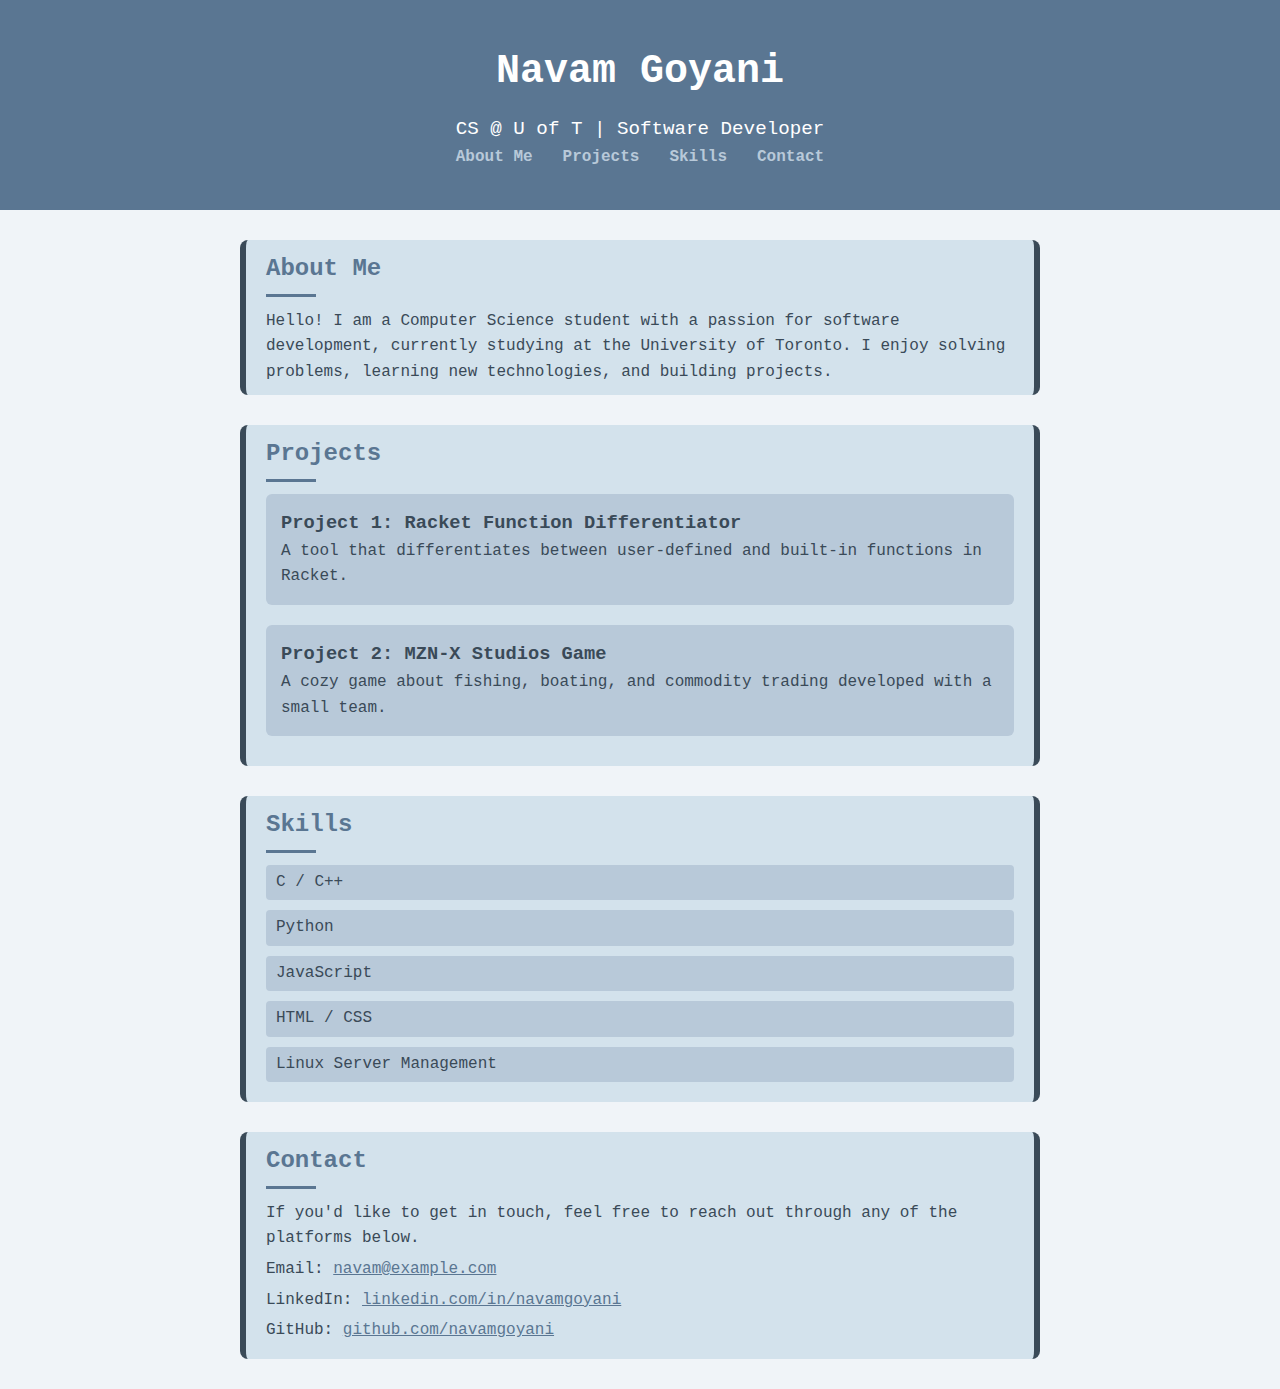
==== index2.html @ 8d9fdc73 "Design looks nice, now just to fill it up" ====
<!DOCTYPE html>
<html lang="en">
<head>
  <meta charset="UTF-8">
  <meta name="viewport" content="width=device-width, initial-scale=1.0">
  <title>Navam Goyani's Portfolio</title>
  <link rel="stylesheet" href="app2.css">
</head>
<body>

  <!-- Header Section -->
  <header>
    <h1>Navam Goyani</h1>
    <p>CS @ U of T | Software Developer</p>
    <nav>
      <ul>
        <li><a href="#about">About Me</a></li>
        <li><a href="#projects">Projects</a></li>
        <li><a href="#skills">Skills</a></li>
        <li><a href="#contact">Contact</a></li>
      </ul>
    </nav>
  </header>

  <!-- About Section -->
  <section id="about">
    <h2>About Me</h2>
    <p>Hello! I am a Computer Science student with a passion for software development, currently studying at the University of Toronto. I enjoy solving problems, learning new technologies, and building projects.</p>
  </section>

  <!-- Projects Section -->
  <section id="projects">
    <h2>Projects</h2>
    <div class="project">
      <h3>Project 1: Racket Function Differentiator</h3>
      <p>A tool that differentiates between user-defined and built-in functions in Racket.</p>
    </div>
    <div class="project">
      <h3>Project 2: MZN-X Studios Game</h3>
      <p>A cozy game about fishing, boating, and commodity trading developed with a small team.</p>
    </div>
  </section>

  <!-- Skills Section -->
  <section id="skills">
    <h2>Skills</h2>
    <ul>
      <li>C / C++</li>
      <li>Python</li>
      <li>JavaScript</li>
      <li>HTML / CSS</li>
      <li>Linux Server Management</li>
    </ul>
  </section>

  <!-- Contact Section -->
  <section id="contact">
    <h2>Contact</h2>
    <p>If you'd like to get in touch, feel free to reach out through any of the platforms below.</p>
    <ul>
      <li>Email: <a href="mailto:navam@example.com">navam@example.com</a></li>
      <li>LinkedIn: <a href="https://linkedin.com/in/navamgoyani">linkedin.com/in/navamgoyani</a></li>
      <li>GitHub: <a href="https://github.com/navamgoyani">github.com/navamgoyani</a></li>
    </ul>
  </section>

  <script src="script.js"></script>
</body>
</html>
---- app2.css ----
/* Basic Reset */
* {
    margin: 0;
    padding: 0;
    box-sizing: border-box;
  }
  
  body {
    font-family: 'Source Code Pro', monospace;
    color: #F2F4F7;
    background-color: #25355A;
    line-height: 1.6;
  }
  
  header {
    text-align: center;
    padding: 40px 20px;
    background-color: #0A2846;
    color: #F2F4F7;
    animation: fadeInDown 1s ease-in-out;
  }
  
  header h1 {
    font-size: 2.5rem;
    margin-bottom: 10px;
  }
  
  header p {
    font-size: 1.2rem;
  }
  
  header nav ul {
    list-style: none;
    display: flex;
    justify-content: center;
    gap: 30px;
  }
  
  header nav a {
    color: #A6CEE3;
    text-decoration: none;
    font-weight: bold;
    position: relative;
    transition: color 0.3s;
  }
  
  header nav a::after {
    content: '';
    position: absolute;
    width: 0%;
    height: 2px;
    background: #A6CEE3;
    left: 0;
    bottom: -5px;
    transition: width 0.3s ease;
  }
  
  header nav a:hover {
    color: #F2F4F7;
  }
  
  header nav a:hover::after {
    width: 100%;
  }
  
  /* Section Styles */
  section {
    padding: 10px 20px;
    max-width: 800px;
    margin: auto;
    background-color: #0A2846;
    margin-bottom: 30px;
    border-radius: 8px;
    border-left: 6px solid #F2F4F7;

    animation: fadeInUp 1.2s ease;
  }

  #about {
    margin-top:30px
  }
  
  h2 {
    margin-bottom: 20px;
    color: #A6CEE3;
    position: relative;
  }
  
  h2::after {
    content: '';
    position: absolute;
    width: 50px;
    height: 3px;
    background: #A6CEE3;
    left: 0;
    bottom: -8px;
  }
  
  .project {
    margin-bottom: 20px;
    padding: 15px;
    background-color: #0A2846;
    border-radius: 6px;
    transition: transform 0.3s;
  }
  
  .project:hover {
    transform: translateY(-5px);
    box-shadow: 0px 4px 8px rgba(0, 0, 0, 0.3);
  }
  
  ul {
    list-style: none;
    padding: 0;
  }

  a {
    color:#F2F4F7;
  }
  
  #skills ul li {
    margin-bottom: 10px;
    padding: 5px 10px;
    background-color: #0A2846;
    border-radius: 4px;
    color: #F2F4F7;
    transition: background-color 0.3s;
    transition: transform 0.3s;
  }
  
  #skills ul li:hover {
    transform: translateY(-5px);
    box-shadow: 0px 4px 8px rgba(0, 0, 0, 0.3);
  }
  
  #contact ul li {
    margin: 5px 0;
  }
  
/*=====================================================*/
  
body {
    background-color: #F0F4F8;  /* Light pastel blue for background */
    color: #3A4A58;  /* Muted dark grey-blue for main text */
}

header {
    background-color: #5A7692;  /* Softened U of T blue */
    color: #FFFFFF;
}

header nav a {
    color: #B8C9D9;  /* Light pastel blue-grey for links */
}

header nav a:hover {
    color: #F0F4F8;
}

section {
    background-color: #D3E2EC;  /* Very light, pastel blue */
    border-left: 6px solid #3A4A58;
    border-right: 6px solid #3A4A58;
    color: #3A4A58;
}

h2 {
    color: #5A7692;  /* U of T blue tone */
}

h2::after {
    background: #5A7692;
}

.project, #skills ul li {
    background-color: #B8C9D9;  /* Muted blue-grey for project and skills items */
    color: #3A4A58;
}

#skills ul li:hover {
     /* Softened U of T gold */
    color: #3A4A58;
}

#contact ul li a {
    color: #5A7692;  /* Using U of T blue for contact links */
}

#contact ul li a:hover {
    color: #3A4A58  /* Muted gold on hover */
}



/*=====================================================*/

  /* Animations */
  @keyframes fadeInUp {
    0% { opacity: 0; transform: translateY(20px); }
    100% { opacity: 1; transform: translateY(0); }
  }
  
  @keyframes fadeInDown {
    0% { opacity: 0; transform: translateY(-20px); }
    100% { opacity: 1; transform: translateY(0); }
  }
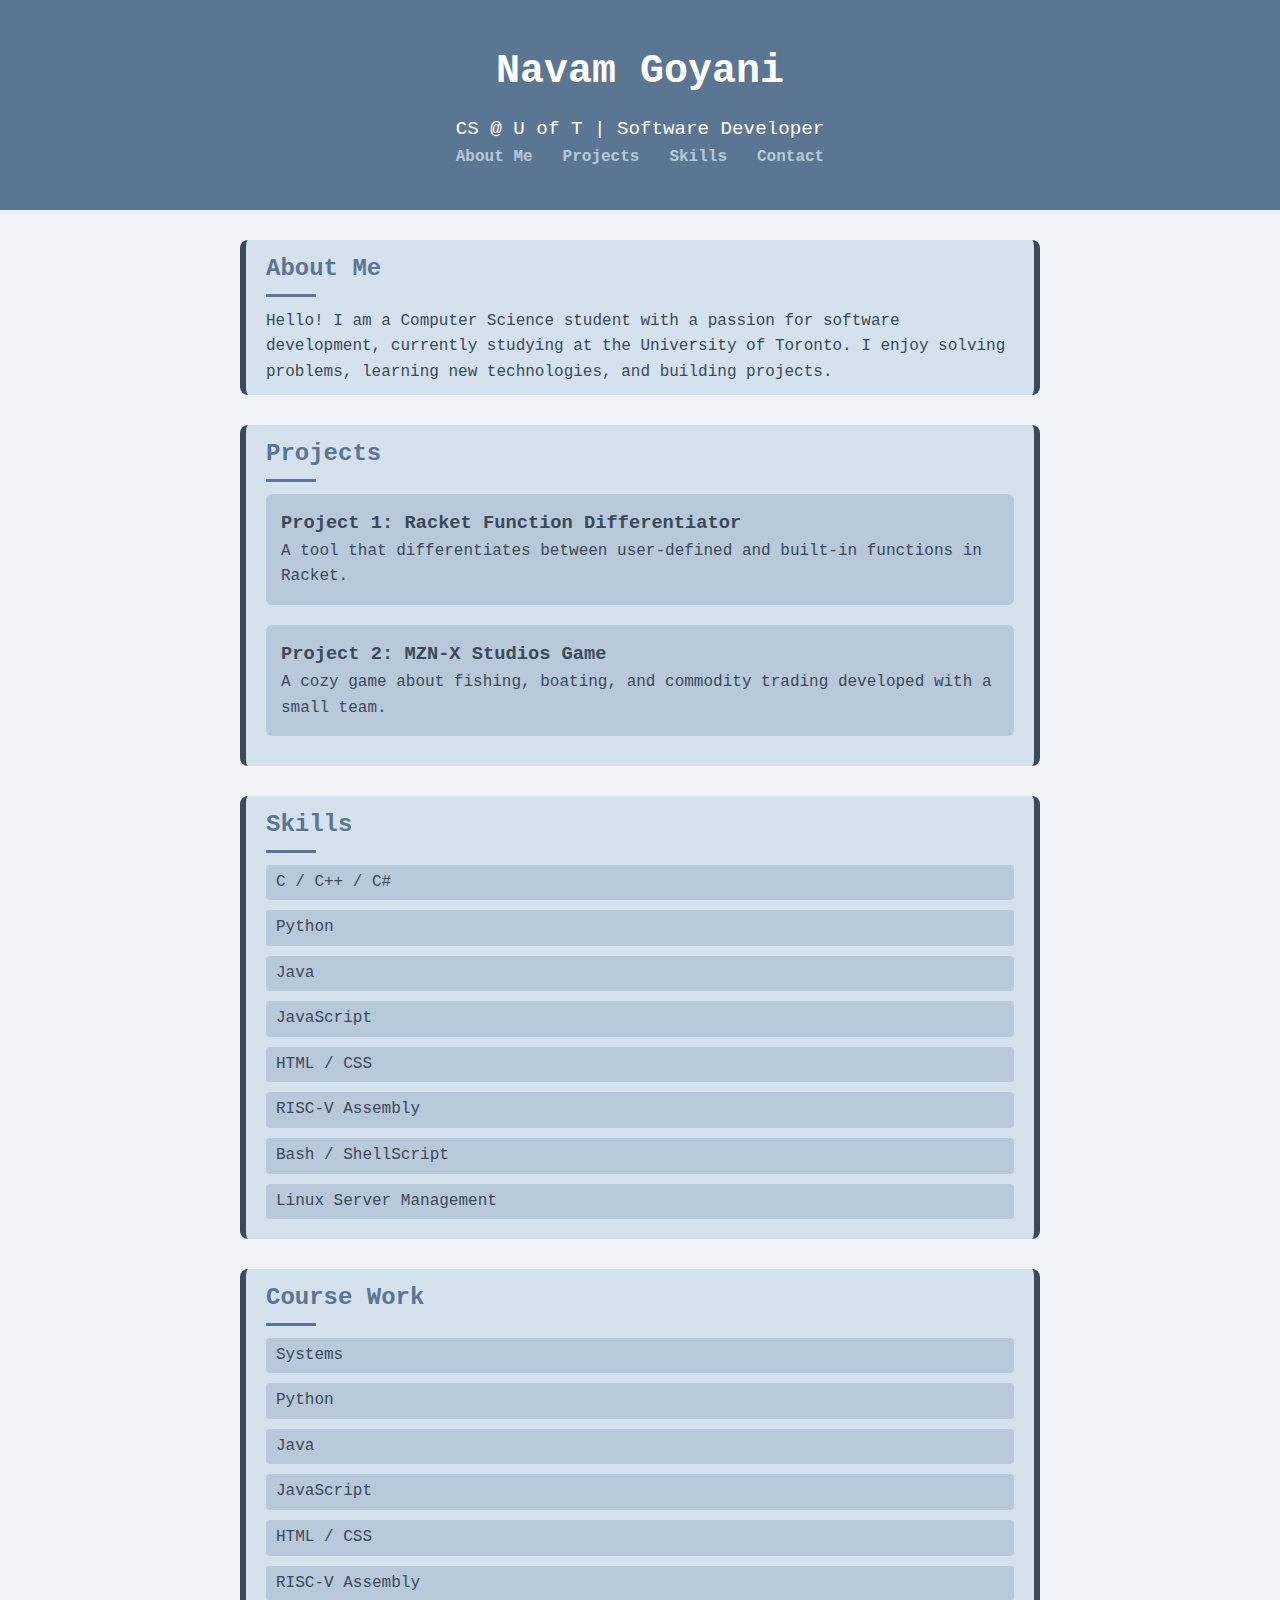
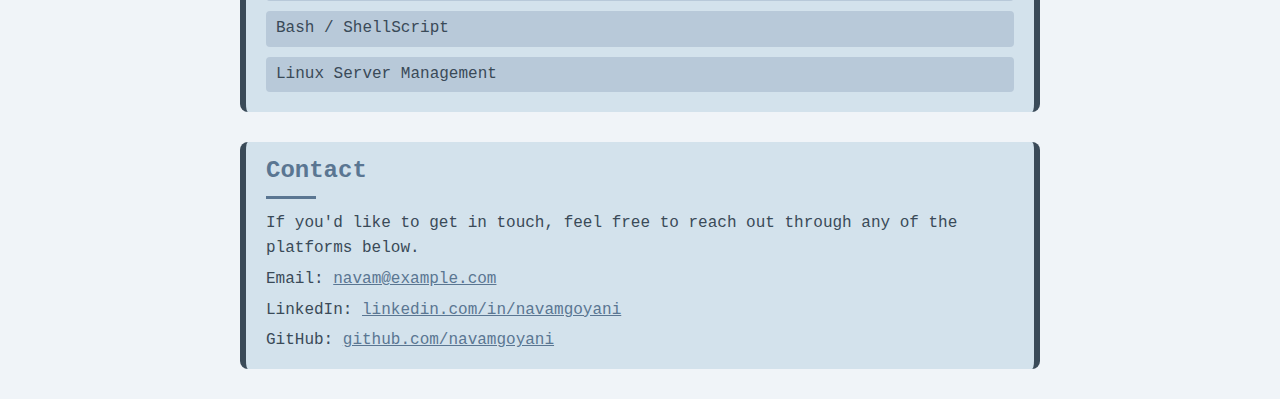
==== commit 38fcccfb: "Update index2.html" ====
--- a/index2.html
+++ b/index2.html
@@ -45,10 +45,28 @@
   <section id="skills">
     <h2>Skills</h2>
     <ul>
-      <li>C / C++</li>
+      <li>C / C++ / C#</li>
       <li>Python</li>
+      <li>Java</li>
       <li>JavaScript</li>
       <li>HTML / CSS</li>
+      <li>RISC-V Assembly</li>
+      <li>Bash / ShellScript</li>
+      <li>Linux Server Management</li>
+    </ul>
+  </section>
+
+   <!-- Relavent Course Work Section -->
+   <section id="skills">
+    <h2>Course Work</h2>
+    <ul>
+      <li>Systems</li>
+      <li>Python</li>
+      <li>Java</li>
+      <li>JavaScript</li>
+      <li>HTML / CSS</li>
+      <li>RISC-V Assembly</li>
+      <li>Bash / ShellScript</li>
       <li>Linux Server Management</li>
     </ul>
   </section>
